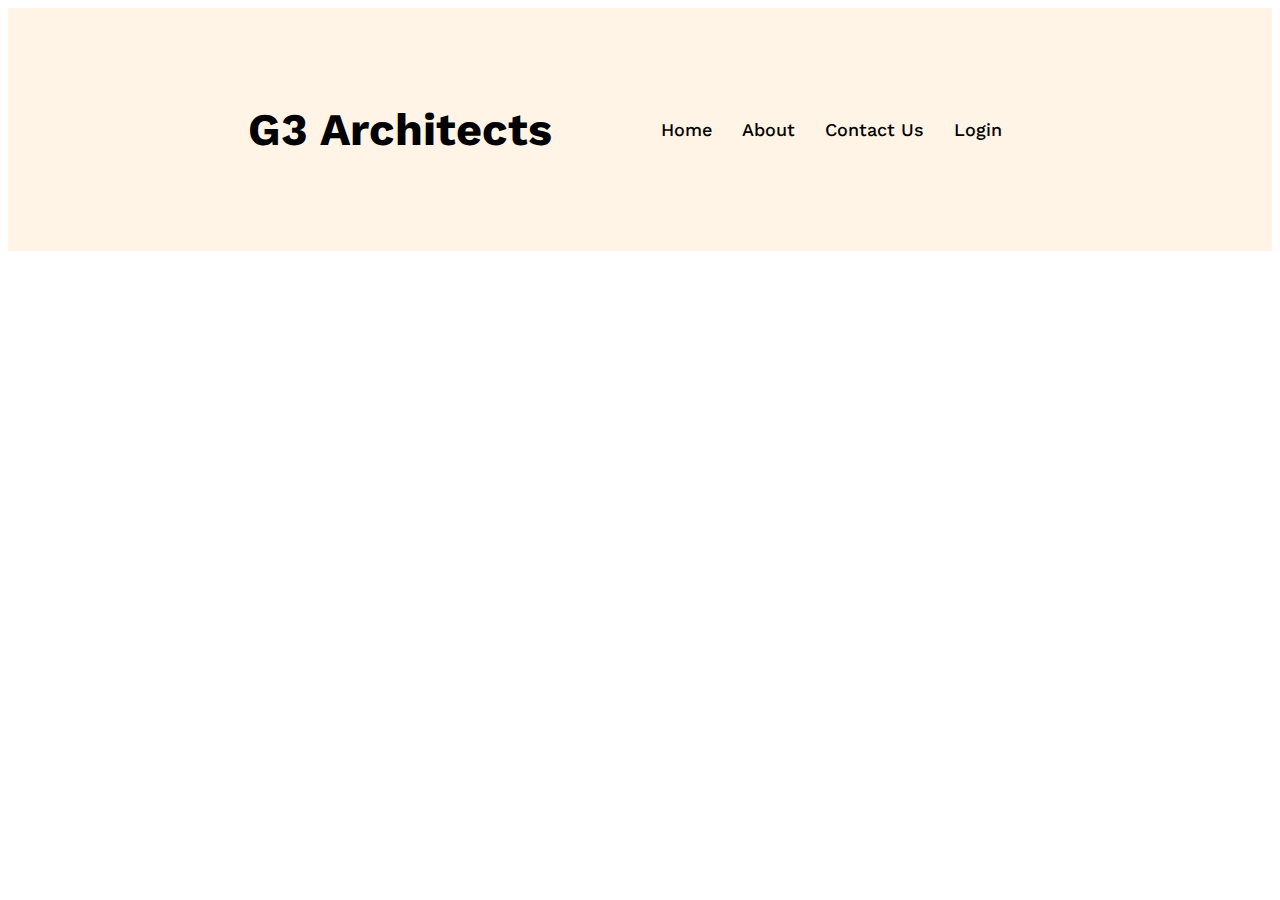
==== index.html @ c9d5801a "completed nav bar" ====
<!DOCTYPE html>
<html lang="en">
<head>
    <meta charset="UTF-8">
    <meta name="viewport" content="width=device-width, initial-scale=1.0">
    <title>g3 Architect Website</title>
    <link rel="stylesheet" href="style.css">
</head>
<body>
    <header>
<nav>
    <h3>G3 Architects</h3>
    <ul>
        <li>Home</li>
        <li>About</li>
        <li>Contact Us</li>
        <li>Login</li>
    </ul>
</nav>
    </header>
    <main>

    </main>
    <footer>

    </footer>
</body>
</html>
---- style.css ----
/*Import google fonts*/

@import url('https://fonts.googleapis.com/css2?family=Work+Sans:wght@400;500;600;700;800&display=swap');

/*Style header*/
header {
    background-color: rgba(255, 144, 14, 0.10);
    padding: 50px 240px;
}
nav h3{
    font-family: Work Sans;
    font-size: 45px;
    font-weight: 700;
    
}
nav ul{
    font-family: Work Sans;
    font-size: 18px;
    font-weight: 500;
    display: flex;
    list-style: none;
}
nav ul li{
    margin-right: 30px;
}
nav{
    display: flex;
    justify-content: space-between;
    align-items: center;
}
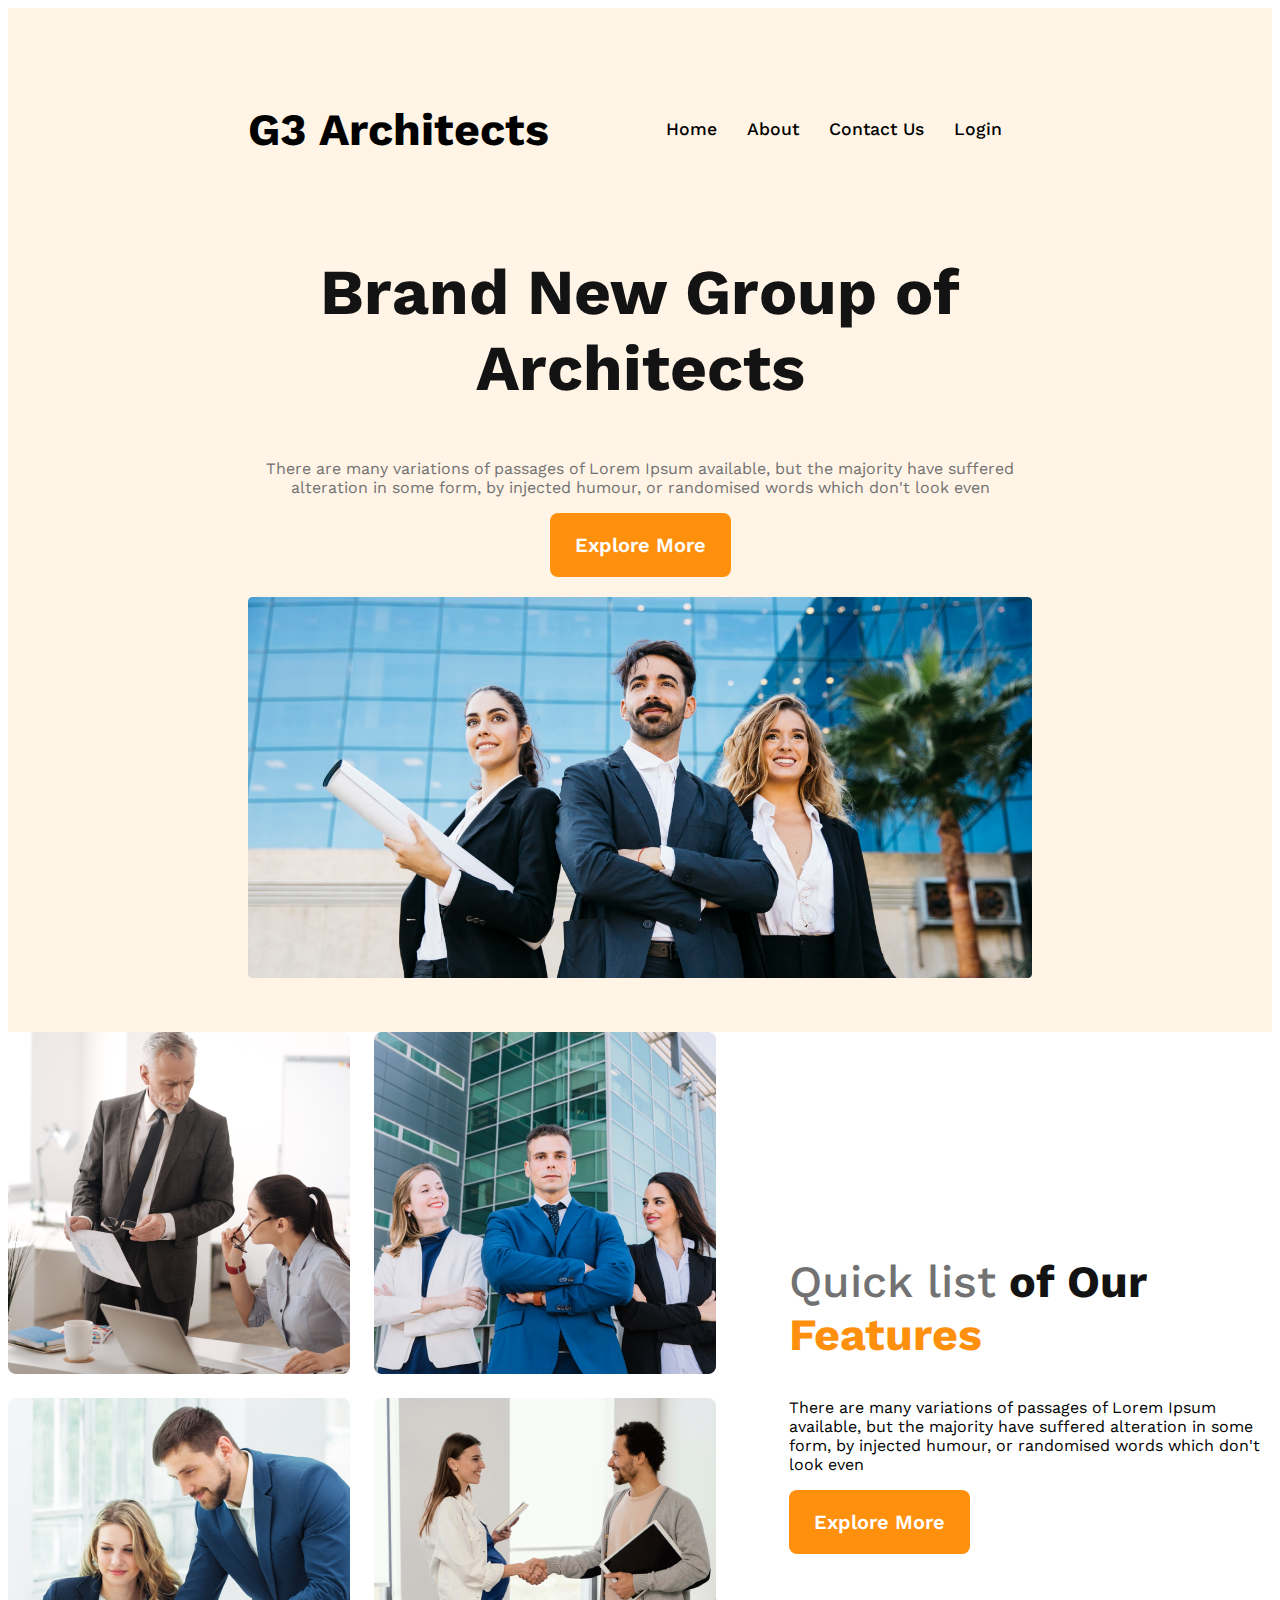
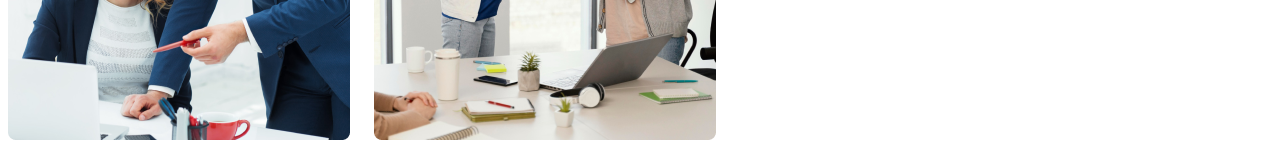
==== commit bdeaf3a6: "complete header with responsive and team feature section of main without responsive" ====
--- a/index.html
+++ b/index.html
@@ -1,28 +1,58 @@
 <!DOCTYPE html>
 <html lang="en">
+
 <head>
     <meta charset="UTF-8">
     <meta name="viewport" content="width=device-width, initial-scale=1.0">
     <title>g3 Architect Website</title>
     <link rel="stylesheet" href="style.css">
 </head>
+
 <body>
-    <header>
-<nav>
-    <h3>G3 Architects</h3>
-    <ul>
-        <li>Home</li>
-        <li>About</li>
-        <li>Contact Us</li>
-        <li>Login</li>
-    </ul>
-</nav>
+    <!-- header start -->
+    <header> 
+        <!--Nav bar-->
+        
+        <nav>
+            <h3 class="nav-title">G3 Architects</h3>
+            <ul>
+                <li>Home</li>
+                <li>About</li>
+                <li>Contact Us</li>
+                <li>Login</li>
+            </ul>
+        </nav>
+        <!--Banner Section-->
+        <div class="banner-div">
+            <h2 class="banner-title">Brand New
+                Group of Architects</h2>
+                <p class="banner-description">There are many variations of passages of Lorem Ipsum available, but the majority have suffered alteration in some form, by injected humour, or randomised words which don't look even</p>
+                <button class="primary-button">Explore More</button>
+        </div>
+            <img class="banner-img" src="images/banner.png" alt="">
     </header>
+    <!-- header end -->
     <main>
+<section class="team-section">
+    <div class="team-image">
+        <img src="images/team1.png" alt="">
+        <img src="images/team2.png" alt="">
+        <img src="images/team3.png" alt="">
+        <img src="images/team4.png" alt="">
+    </div>
+    <div class="team-features">
+        <h2 class="features-title"><span class="quick">Quick list</span> of Our <span class="feature">Features</span></h2>
+        <p class="features-description">
+            There are many variations of passages of Lorem Ipsum available, but the majority have suffered alteration in some form, by injected humour, or randomised words which don't look even
+        </p>
+        <button class="primary-button">Explore More</button>
+    </div>
+</section>
 
     </main>
     <footer>
 
     </footer>
 </body>
+
 </html>--- a/style.css
+++ b/style.css
@@ -1,21 +1,35 @@
-/*Import google fonts*/
+/*Shared styles*/
+  @import url('https://fonts.googleapis.com/css2?family=Work+Sans:wght@400;500;600;700;800&display=swap');
 
-@import url('https://fonts.googleapis.com/css2?family=Work+Sans:wght@400;500;600;700;800&display=swap');
+*{
+    font-family: 'Work Sans', sans-serif;
+}
 
-/*Style header*/
+.primary-button{
+    border-radius: 0.5rem;
+background: #FF900E;
+padding: 20px 25px;
+border: 0;
+color: #FFF;
+font-size: 1.25rem;
+font-weight: 600;
+cursor: pointer;
+}
+
+/*header start*/
 header {
     background-color: rgba(255, 144, 14, 0.10);
     padding: 50px 240px;
 }
-nav h3{
+.nav-title{
     font-family: Work Sans;
-    font-size: 45px;
+    font-size: 2.8rem; /*the standard root font-size of browsers is 16px*/
     font-weight: 700;
     
 }
 nav ul{
     font-family: Work Sans;
-    font-size: 18px;
+    font-size: 1.1rem;
     font-weight: 500;
     display: flex;
     list-style: none;
@@ -28,3 +42,74 @@
     justify-content: space-between;
     align-items: center;
 }
+.banner-div{
+    text-align: center;
+    max-width: 53.9rem;
+    
+}
+.banner-title{
+color: #131313;
+font-size: 4rem;
+font-weight: 700;
+}
+.banner-description{
+color: #727272;
+font-size: 1rem;
+font-weight: 400;
+}
+.banner-img{
+    width: 100%;
+    margin-top: 1.25rem;
+}
+/*Media Query for header section*/
+@media screen and (max-width:576px) {
+    header{
+padding: 20px;
+    }
+    nav{
+        flex-direction: column;
+    }
+}
+@media screen and (min-width:576px) and (max-width:960px){
+    header{
+        padding: 50px;
+            }
+            nav{
+                flex-direction: column;
+            }
+}
+/* header end */
+
+/* main start */
+main{
+    max-width: 1440px;
+    margin: 0 auto;
+}
+.team-section{
+    display: flex;
+    align-items: center;
+    justify-content: center;
+}
+.team-image{
+    display: grid;
+    grid-template-columns: repeat(2,1fr);
+    gap: 1.5rem;
+}
+.team-features{
+    padding-left: 73px;
+}
+.quick{
+    color: #727272;
+    font-size: 2.8rem;
+    font-weight: 500;
+}
+.features-title{
+    color: #131313;
+    font-size: 2.8rem;
+    font-weight: 700;
+}
+.feature{
+    color: #FF900E;
+    font-size: 2.8rem;
+    font-weight: 700;
+}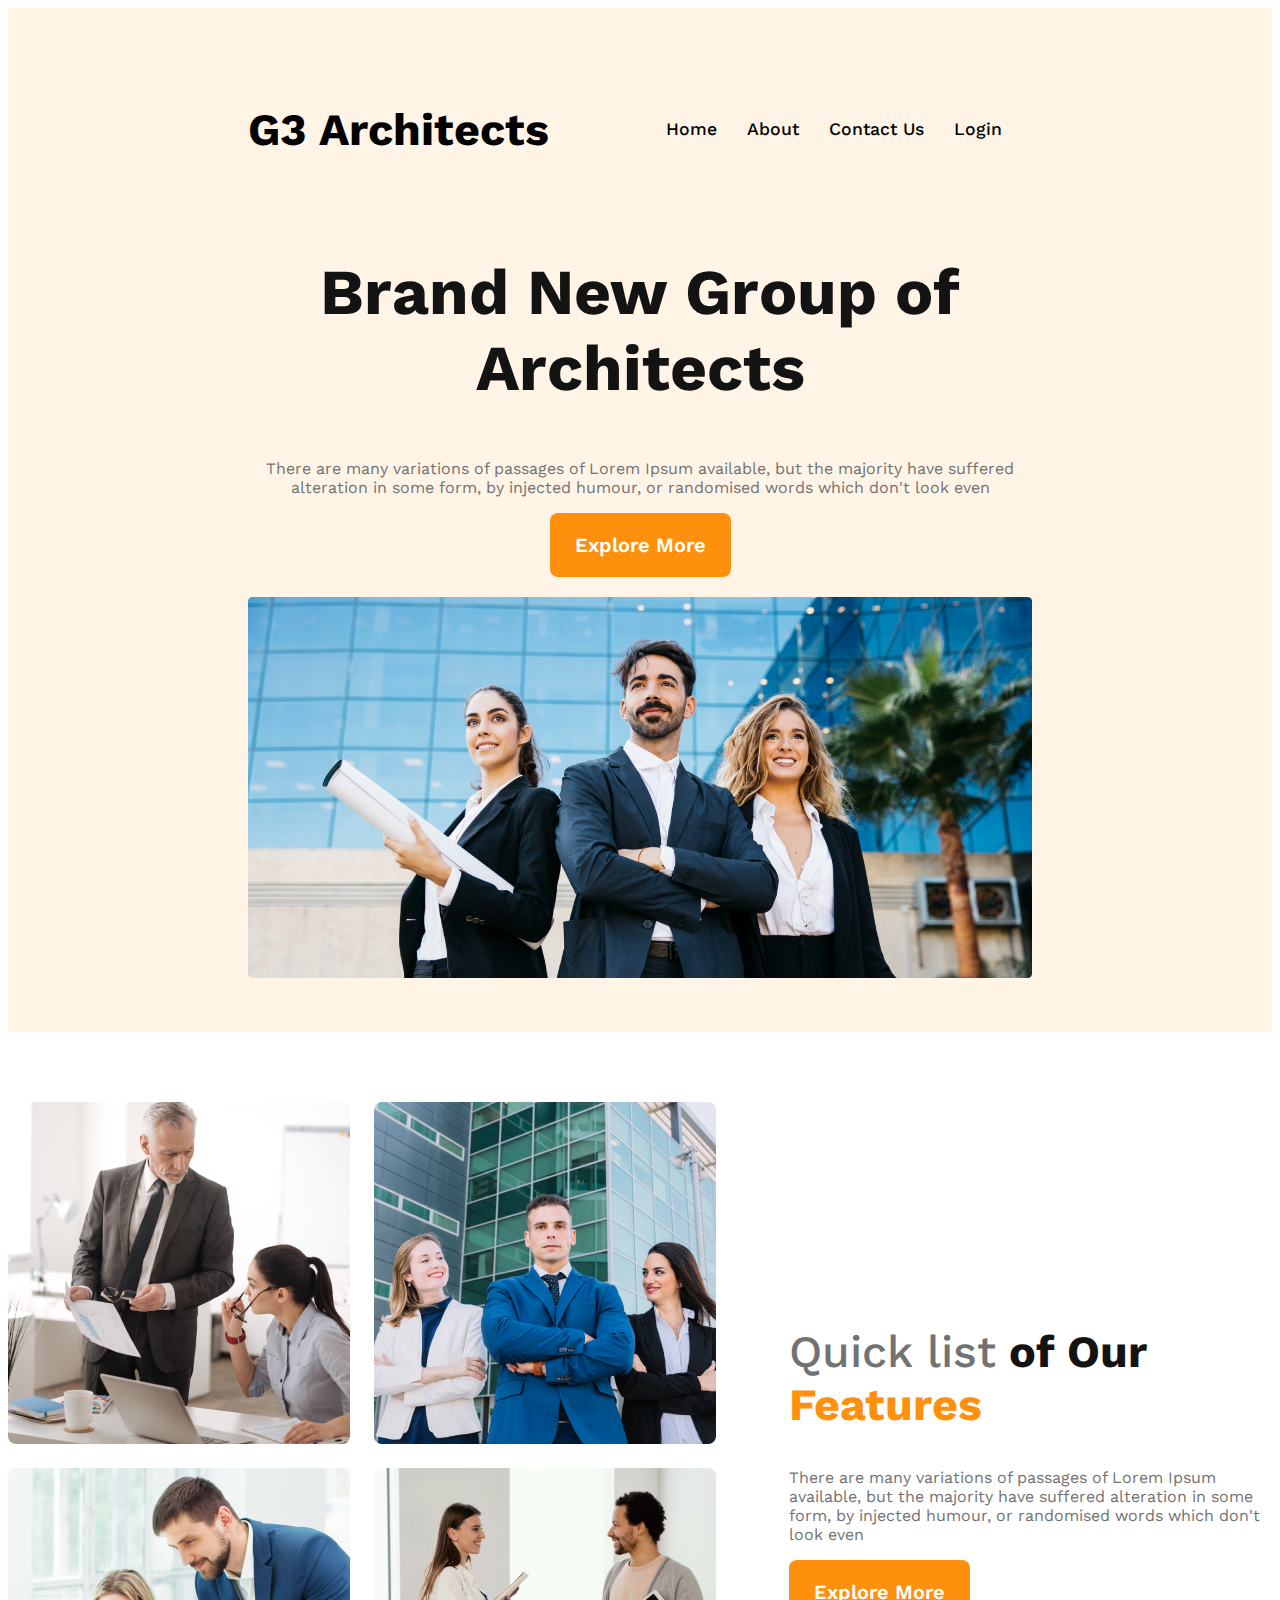
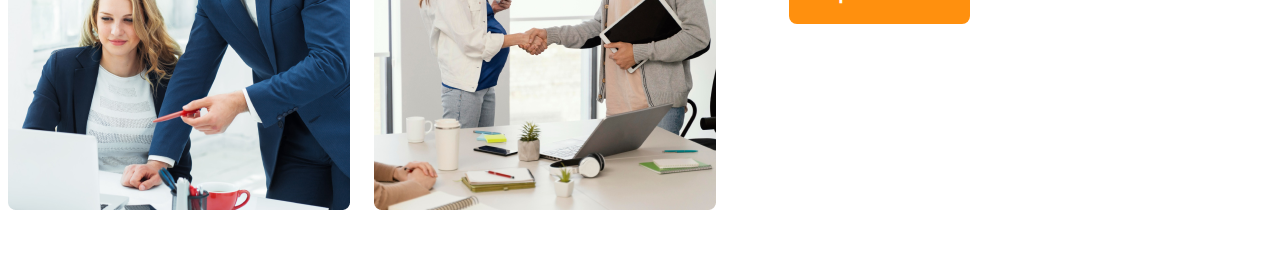
==== commit 5cf43f71: "complete team section responsive" ====
--- a/index.html
+++ b/index.html
@@ -26,7 +26,7 @@
         <div class="banner-div">
             <h2 class="banner-title">Brand New
                 Group of Architects</h2>
-                <p class="banner-description">There are many variations of passages of Lorem Ipsum available, but the majority have suffered alteration in some form, by injected humour, or randomised words which don't look even</p>
+                <p class="primary-description">There are many variations of passages of Lorem Ipsum available, but the majority have suffered alteration in some form, by injected humour, or randomised words which don't look even</p>
                 <button class="primary-button">Explore More</button>
         </div>
             <img class="banner-img" src="images/banner.png" alt="">
@@ -42,7 +42,7 @@
     </div>
     <div class="team-features">
         <h2 class="features-title"><span class="quick">Quick list</span> of Our <span class="feature">Features</span></h2>
-        <p class="features-description">
+        <p class="primary-description">
             There are many variations of passages of Lorem Ipsum available, but the majority have suffered alteration in some form, by injected humour, or randomised words which don't look even
         </p>
         <button class="primary-button">Explore More</button>
--- a/style.css
+++ b/style.css
@@ -1,19 +1,25 @@
 /*Shared styles*/
-  @import url('https://fonts.googleapis.com/css2?family=Work+Sans:wght@400;500;600;700;800&display=swap');
+@import url('https://fonts.googleapis.com/css2?family=Work+Sans:wght@400;500;600;700;800&display=swap');
 
-*{
+* {
     font-family: 'Work Sans', sans-serif;
 }
 
-.primary-button{
+.primary-button {
     border-radius: 0.5rem;
-background: #FF900E;
-padding: 20px 25px;
-border: 0;
-color: #FFF;
-font-size: 1.25rem;
-font-weight: 600;
-cursor: pointer;
+    background: #FF900E;
+    padding: 20px 25px;
+    border: 0;
+    color: #FFF;
+    font-size: 1.25rem;
+    font-weight: 600;
+    cursor: pointer;
+}
+
+.primary-description {
+    color: #727272;
+    font-size: 1rem;
+    font-weight: 400;
 }
 
 /*header start*/
@@ -21,95 +27,130 @@
     background-color: rgba(255, 144, 14, 0.10);
     padding: 50px 240px;
 }
-.nav-title{
+
+.nav-title {
     font-family: Work Sans;
-    font-size: 2.8rem; /*the standard root font-size of browsers is 16px*/
+    font-size: 2.8rem;
+    /*the standard root font-size of browsers is 16px*/
     font-weight: 700;
-    
+
 }
-nav ul{
+
+nav ul {
     font-family: Work Sans;
     font-size: 1.1rem;
     font-weight: 500;
     display: flex;
     list-style: none;
 }
-nav ul li{
+
+nav ul li {
     margin-right: 30px;
 }
-nav{
+
+nav {
     display: flex;
     justify-content: space-between;
     align-items: center;
 }
-.banner-div{
+
+.banner-div {
     text-align: center;
     max-width: 53.9rem;
-    
+
 }
-.banner-title{
-color: #131313;
-font-size: 4rem;
-font-weight: 700;
+
+.banner-title {
+    color: #131313;
+    font-size: 4rem;
+    font-weight: 700;
 }
-.banner-description{
-color: #727272;
-font-size: 1rem;
-font-weight: 400;
-}
-.banner-img{
+
+.banner-img {
     width: 100%;
     margin-top: 1.25rem;
 }
-/*Media Query for header section*/
-@media screen and (max-width:576px) {
-    header{
-padding: 20px;
-    }
-    nav{
-        flex-direction: column;
-    }
-}
-@media screen and (min-width:576px) and (max-width:960px){
-    header{
-        padding: 50px;
-            }
-            nav{
-                flex-direction: column;
-            }
-}
+
 /* header end */
 
 /* main start */
-main{
+main {
     max-width: 1440px;
-    margin: 0 auto;
+    margin: 70px auto;
 }
-.team-section{
+
+.team-section {
     display: flex;
     align-items: center;
     justify-content: center;
 }
-.team-image{
+
+.team-image {
     display: grid;
-    grid-template-columns: repeat(2,1fr);
+    grid-template-columns: repeat(2, 1fr);
     gap: 1.5rem;
 }
-.team-features{
+
+.team-features {
     padding-left: 73px;
 }
-.quick{
+
+.quick {
     color: #727272;
     font-size: 2.8rem;
     font-weight: 500;
 }
-.features-title{
+
+.features-title {
     color: #131313;
     font-size: 2.8rem;
     font-weight: 700;
 }
-.feature{
+
+.feature {
     color: #FF900E;
     font-size: 2.8rem;
     font-weight: 700;
+}
+
+/*Media Query for header section*/
+@media screen and (max-width:576px) {
+    header {
+        padding: 20px;
+    }
+
+    nav {
+        flex-direction: column;
+    }
+
+    .team-image {
+        grid-template-columns: 1fr;
+        gap: 1.5rem;
+    }
+    .team-section {
+        flex-direction: column;
+    }
+    .team-features{
+        padding: 40px;
+    }
+}
+
+@media screen and (min-width:576px) and (max-width:960px) {
+    header {
+        padding: 50px;
+    }
+
+    nav {
+        flex-direction: column;
+    }
+    .team-image {
+        grid-template-columns: 1fr;
+        gap: 1.5rem;
+    }
+    .team-section {
+        flex-direction: column;
+    }
+    .team-features{
+        padding: 40px;
+    }
 }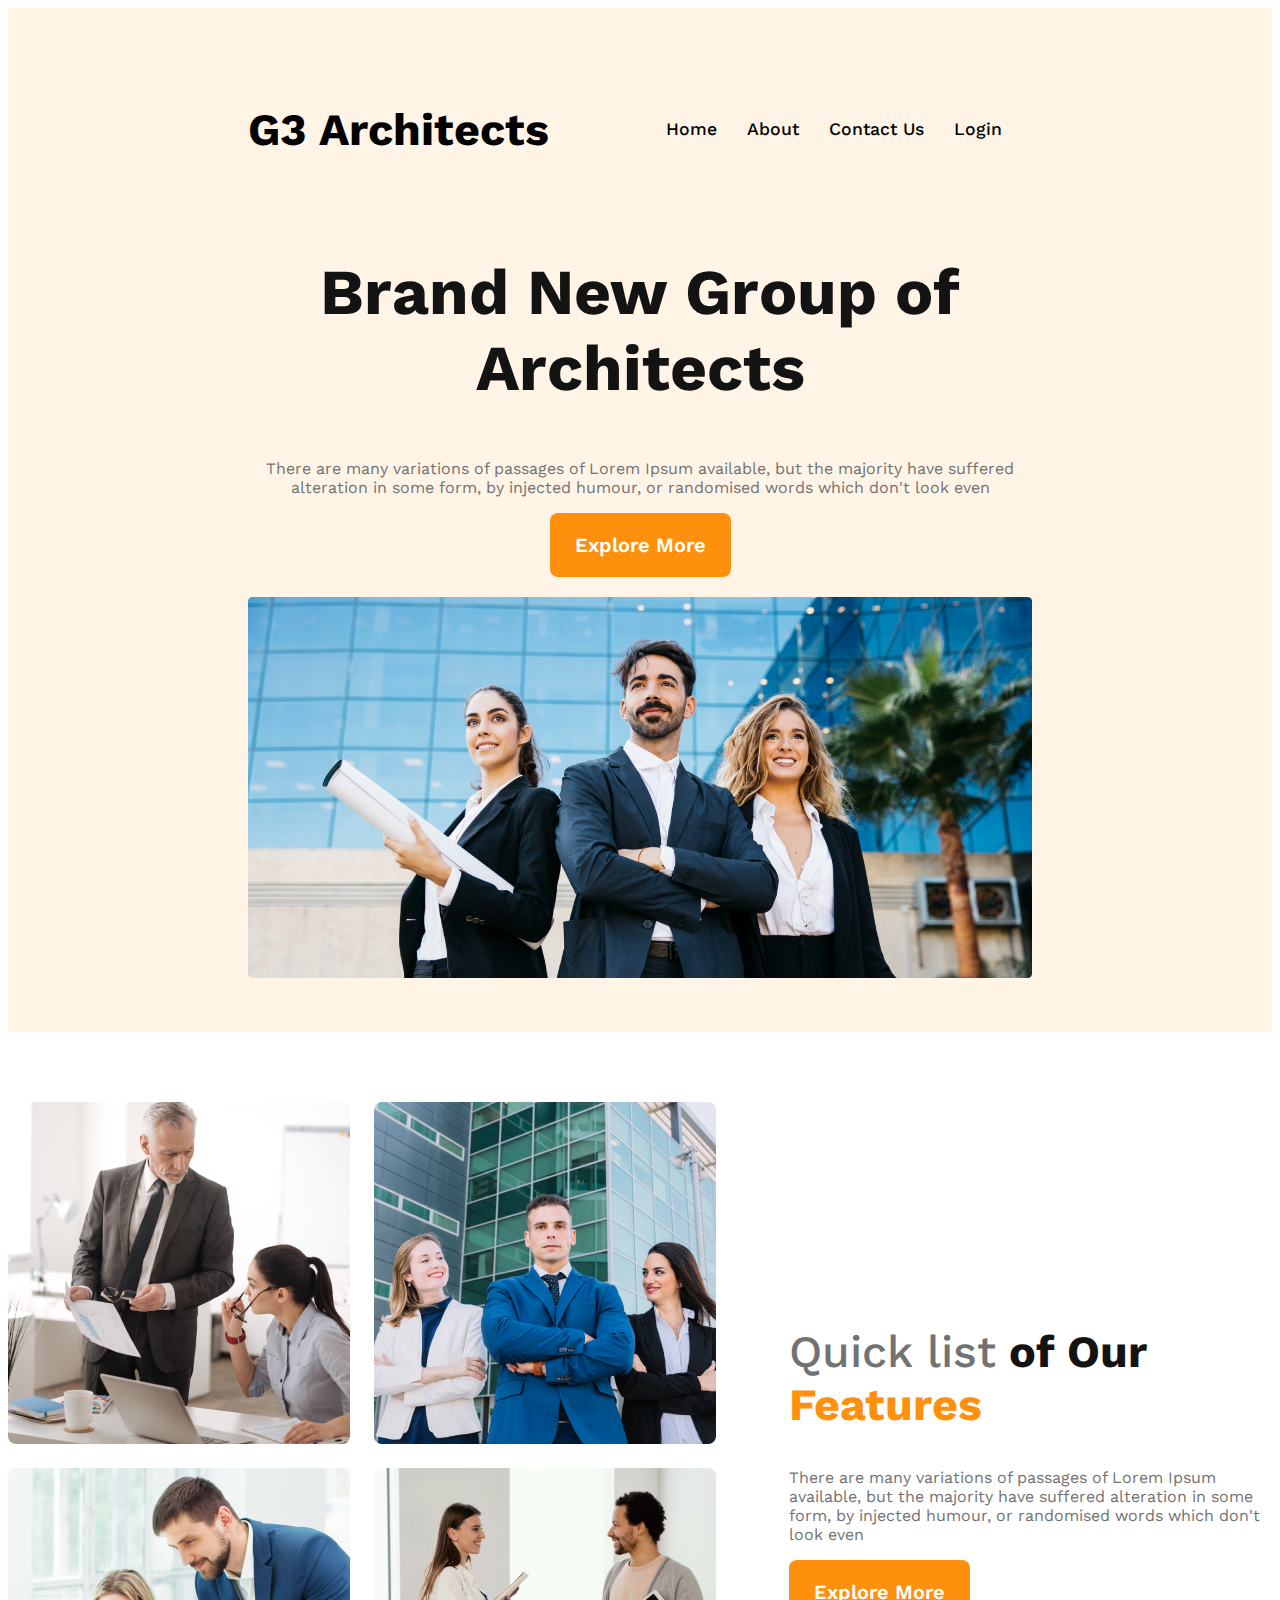
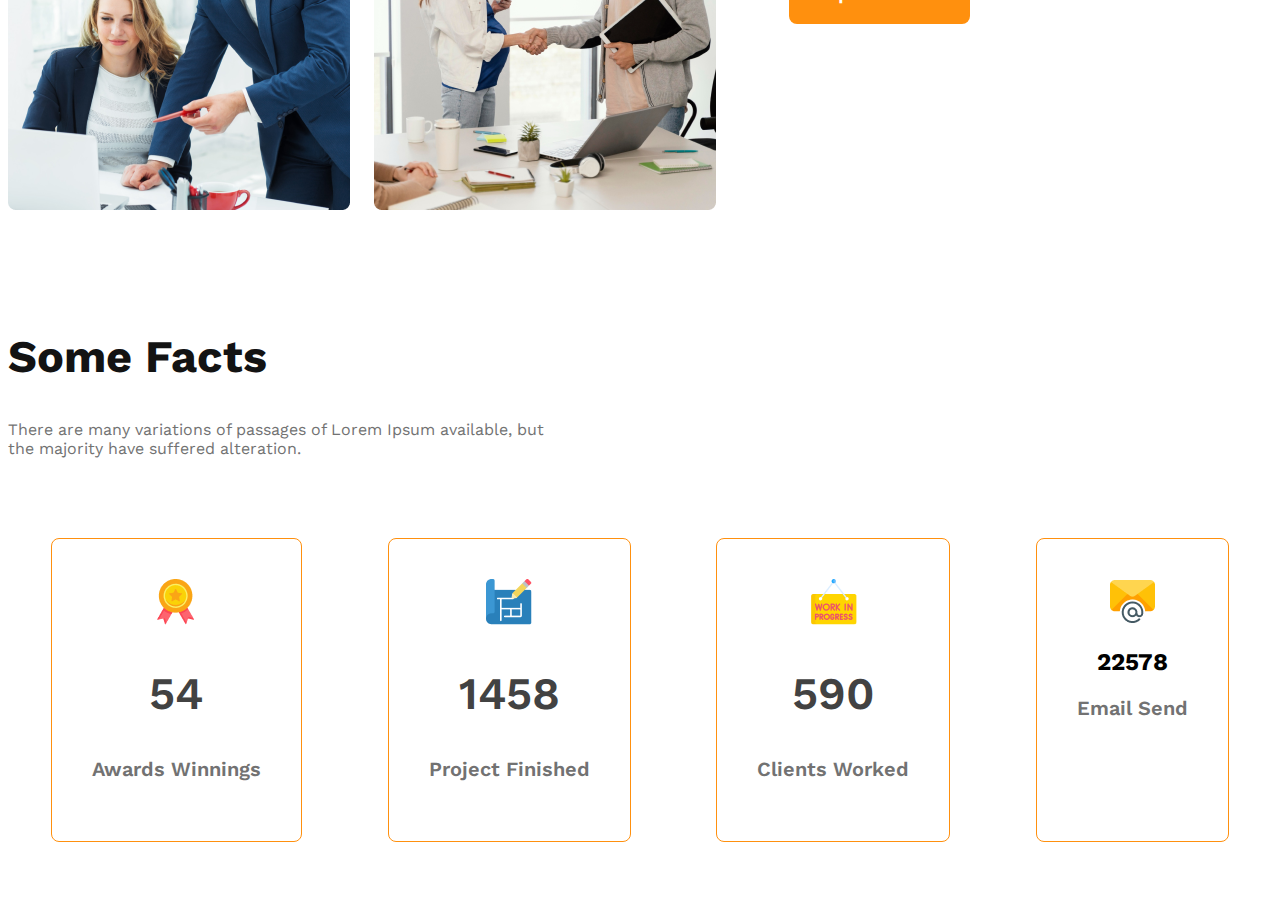
==== commit 34b49eca: "complete facts section without responsive" ====
--- a/index.html
+++ b/index.html
@@ -33,6 +33,7 @@
     </header>
     <!-- header end -->
     <main>
+        <!-- team section -->
 <section class="team-section">
     <div class="team-image">
         <img src="images/team1.png" alt="">
@@ -48,7 +49,36 @@
         <button class="primary-button">Explore More</button>
     </div>
 </section>
+<!-- facts section -->
+<section class="facts-section">
+    <div class="facts-container1">
+        <h2 class="facts-title">Some Facts</h2>
+        <p class="facts-descrition">There are many variations of passages of Lorem Ipsum available, but the majority have suffered alteration.</p>
+    </div>
+    <div class="facts-container2">
+        <div class="award">
+            <img class="facts-container2-img" src="images/icons/ribon.png" alt="">
+            <h2 class="facts-container2-title">54</h2>
+            <p class="facts-container2-description">Awards Winnings</p>
+        </div>
+        <div class="projects">
+            <img class="facts-container2-img" src="images/icons/projects.png" alt="">
+            <h2 class="facts-container2-title">1458</h2>
+            <p class="facts-container2-description">Project Finished</p>
+        </div>
+        <div class="customers">
+            <img class="facts-container2-img" src="images/icons/customers.png" alt="">
+            <h2 class="facts-container2-title">590</h2>
+            <p class="facts-container2-description">Clients Worked</p>
+        </div>
+        <div class="email">
+            <img class="facts-container2-img" src="images/icons/email.png" alt="">
+            <h2 facts-container2-title>22578</h2>
+            <p class="facts-container2-description">Email Send</p>
+        </div>
 
+    </div>
+</section>
     </main>
     <footer>
 
--- a/style.css
+++ b/style.css
@@ -113,6 +113,44 @@
     font-weight: 700;
 }
 
+/* facts section start */
+.facts-section{
+    margin-top: 120px;
+}
+.facts-title{
+    color: #131313;
+    font-size: 45px;
+    font-weight: 700;
+}
+.facts-descrition{
+    width: 33.8rem;
+    color: #727272;
+    font-size: 1rem;
+    font-weight: 400;
+}
+.facts-container2 {
+    display: flex;
+    justify-content: space-around;
+}
+
+.facts-container2 div {
+    border-radius: 8px;
+    border: 1px solid #FF900E;
+    text-align: center;
+    padding: 40px;
+    margin-top: 4rem;
+}
+.facts-container2-title{
+color: #424242;
+font-size: 45px;
+font-weight: 600;
+}
+.facts-container2-description{
+    color: #727272;
+    font-size: 20px;
+    font-weight: 600;
+}
+
 /*Media Query for header section*/
 @media screen and (max-width:576px) {
     header {
@@ -127,10 +165,12 @@
         grid-template-columns: 1fr;
         gap: 1.5rem;
     }
+
     .team-section {
         flex-direction: column;
     }
-    .team-features{
+
+    .team-features {
         padding: 40px;
     }
 }
@@ -143,14 +183,17 @@
     nav {
         flex-direction: column;
     }
+
     .team-image {
         grid-template-columns: 1fr;
         gap: 1.5rem;
     }
+
     .team-section {
         flex-direction: column;
     }
-    .team-features{
+
+    .team-features {
         padding: 40px;
     }
 }